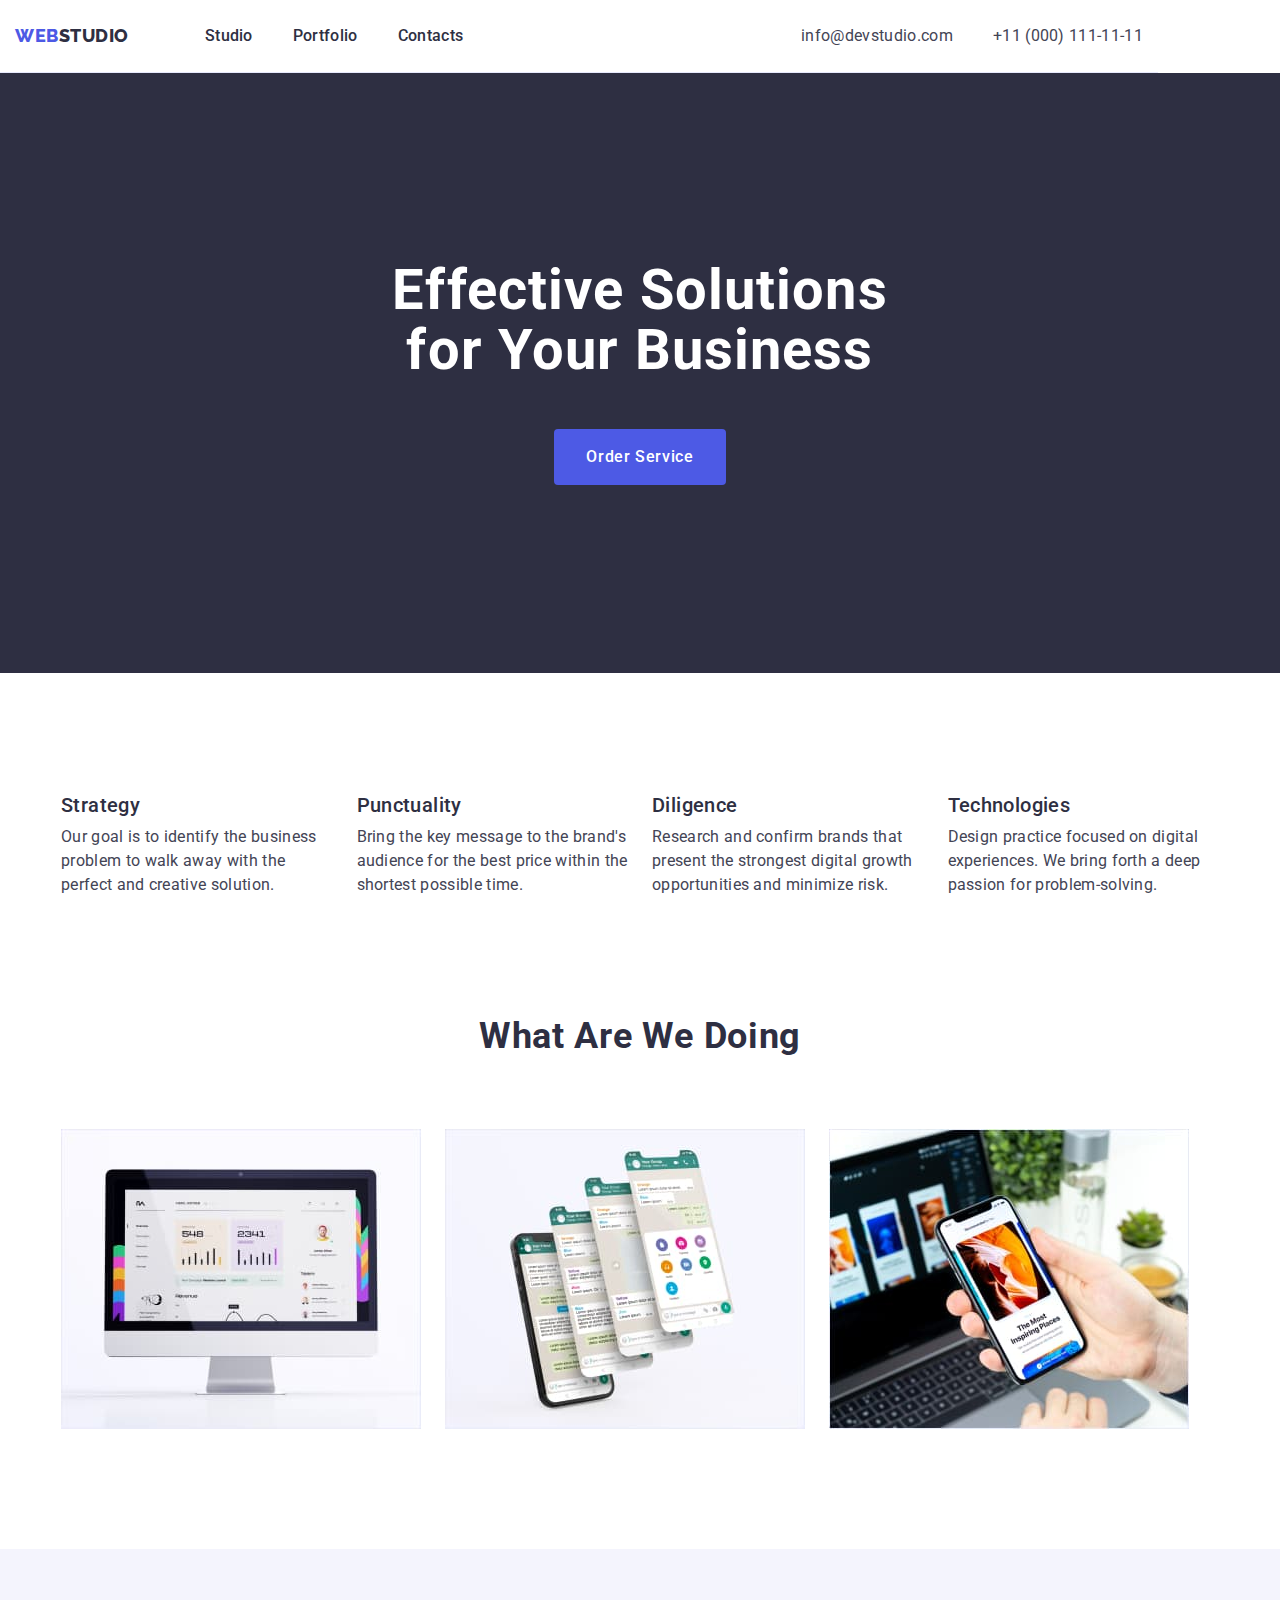
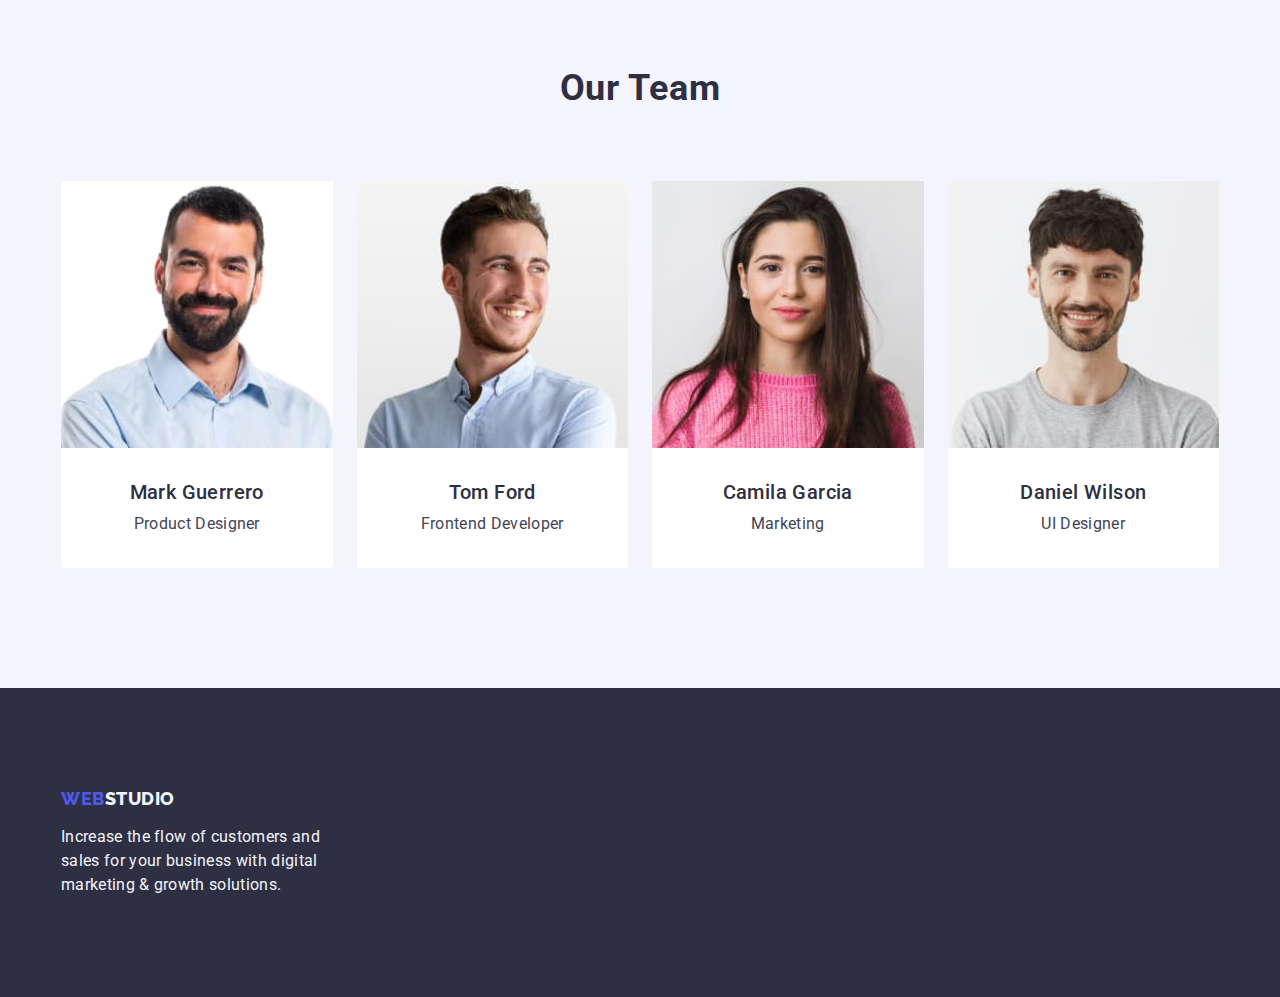
==== index.html @ a89fcb77 "Initial commit" ====
<!doctype html>
<html lang="en">
  <head>
    <meta charset="utf-8" />
    <meta http-equiv="x-ua-compatible" content="ie=edge" />
    <meta name="viewport" content="width=device-width, initial-scale=1.0" />
    <link rel="stylesheet" href="https://cdnjs.cloudflare.com/ajax/libs/modern-normalize/2.0.0/modern-normalize.min.css" integrity="sha512-4xo8blKMVCiXpTaLzQSLSw3KFOVPWhm/TRtuPVc4WG6kUgjH6J03IBuG7JZPkcWMxJ5huwaBpOpnwYElP/m6wg==" crossorigin="anonymous" referrerpolicy="no-referrer" />
    <link rel="preconnect" href="https://fonts.googleapis.com" />
    <link rel="preconnect" href="https://fonts.gstatic.com" crossorigin />
    <link
      href="https://fonts.googleapis.com/css2?family=Raleway:wght@800&family=Roboto:wght@400;500;700&display=swap"
      rel="stylesheet"
    />
    <link rel="stylesheet" href="./css/styles.css" />
    <title>Studio</title>
  </head>
  <body>
       <!--Header section -->
    <header class="header">
      <div class="container header-container">
      <nav class="list nav-list">
        <a class=" el-a header-logo link" href="./index.html">Web<span class="logo-span spans">Studio</span></a>
        <ul class="list header-list">
          <li class=" links-a header-nav-item">
            <a class=" el-a header-link link" href="./index.html">Studio</a>
          </li>
          <li class=" links-a header-nav-item">
            <a class=" el-a header-link link" href="./portfolio.html">Portfolio</a>
          </li>
          <li class=" links-a header-nav-item"><a class=" el-a header-link link" href="">Contacts</a></li>
        </ul>
      </nav>
      <address class="lists">
        <ul class="list header-list">
          <li class=" links-a header-address-item">
            <a class="link contact-a" href="mailto:info@devstudio.com">info@devstudio.com</a>
          </li>
          <li class=" links-a header-address-item">
            <a class=" link contact-a" href="tel:+110001111111">+11 (000) 111-11-11</a>
          </li>
        </ul>
      </address>
      </div>
    </header>

    <!--Main Studio-->
    <main class="main-studio main">
      <!--Hero section -->
      <section class="hero-section section">
        <div class="container">
        <h1 class="hero-title">Effective Solutions for Your Business</h1>
        <button class="hero-btn-order btn" type="button">Order Service</button>
      </div>
      </section>

      <!-- Features section -->
      <section class="features-section section">
        <div class="container">
        <h2 class="features-title visually-hidden">Features</h2>
        <ul class="features-list list">
          <li class=" links-a features-list-item">
            <h3 class="features-subtitle">Strategy</h3>
            <p class="features-text">
              Our goal is to identify the business problem to walk away with the perfect and
              creative solution.
            </p>
          </li>
          <li class=" links-a features-list-item">
            <h3 class="features-subtitle">Punctuality</h3>
            <p class="features-text">
              Bring the key message to the brand's audience for the best price within the shortest
              possible time.
            </p>
          </li>
          <li class=" links-a features-list-item">
            <h3 class="features-subtitle">Diligence</h3>
            <p class="features-text">
              Research and confirm brands that present the strongest digital growth opportunities
              and minimize risk.
            </p>
          </li>
          <li class=" links-a features-list-item">
            <h3 class="features-subtitle">Technologies</h3>
            <p class="features-text">
              Design practice focused on digital experiences. We bring forth a deep passion for
              problem-solving.
            </p>
          </li>
        </ul>
        </div>
      </section>

      <!-- What are we doing section -->
      <section class="we-do-section section">
        <div class="container">
        <h2 class="we-do-title">What are we doing</h2>
        <ul class="we-do-list list">
          <li class=" links-a we-do-list-item">
            <img src="./images/we-are-doing/1.jpg" alt="pc" width="360" height="360" />
          </li>
          <li class=" links-a we-do-list-item">
            <img
              src="./images/we-are-doing/2.jpg"
              alt="windows of smartphone"
              width="360"
              height="360"
            />
          </li>
          <li class=" links-a we-do-list-item">
            <img
              src="./images/we-are-doing/3.jpg"
              alt="smartphone and pc"
              width="360"
              height="360"
            />
          </li>
        </ul>
        </div>
      </section>

      <!-- Our team section -->
      <section class="our-team-section section">
        <div class="container">
        <h2 class="our-team-title">Our Team</h2>
        <ul class="our-team-list list">
          <li class=" links-a our-team-list-item">
            <img src="./images/our-team/1.jpg" alt="Mark Guerro" width="264" />
            <div class="our-team-wrapper">
              <h3 class="our-team-subtitle">Mark Guerrero</h3>
            <p class="our-team-text">Product Designer</p>
            </div>
          </li>
          <li class=" links-a our-team-list-item">
            <img src="./images/our-team/2.jpg" alt="Tom Ford" width="264" />
            <div class="our-team-wrapper">
            <h3 class="our-team-subtitle">Tom Ford</h3>
            <p class="our-team-text">Frontend Developer</p>
            </div>
          </li>
          <li class=" links-a our-team-list-item">
            <img src="./images/our-team/3.jpg" alt="Camila Garcia" width="264" />
            <div class="our-team-wrapper">
            <h3 class="our-team-subtitle">Camila Garcia</h3>
            <p class="our-team-text">Marketing</p>
            </div>
          </li>
          <li class=" links-a our-team-list-item">
            <img src="./images/our-team/4.jpg" alt="Daniel Wilson" width="264"  />
            <div class="our-team-wrapper">
            <h3 class="our-team-subtitle">Daniel Wilson</h3>
            <p class="our-team-text">UI Designer</p>
            </div>
          </li>
        </ul>
        </div>
      </section>
    </main>

    <!--Footer -->
    <footer class="footer">
      <div class="container">
      <a class=" el-a footer-logo link" href="./index.html">Web<span class="logo-span">Studio</span></a>
      <p class="footer-text">
        Increase the flow of customers and sales for your business with digital marketing & growth
        solutions.
      </p>
      </div>
    </footer>
   
   
  </body>
</html>
---- css/styles.css ----
:root {
  /*Fonts*/

  /*Colors*/
  --iris: #4d5ae5;
  --ocean: #404bbf;
  --navy-blue: #2e2f42;
  --green: #31d0aa;
  --slate: #434455;
  --light-slate: #8e8f99;
  --cornflower: #e7e9fc;
  --cloud: #f4f4fd;
  --navy-blue-modal: #2e2f42;
  --grey: #2e2f42;
  --white: #ffffff;
  --dairy: #fcfcfc;
}


/*RESET STYLES*/
h1,
h2,
h3,
h4,
h5,
h6,
p,
ul,
div{
  margin: 0;
  padding: 0;
}

.section {
  padding-bottom: 120px;
  /* 

  */
}

body {
  font-family: 'Roboto', sans-serif;
  font-size: 16px;
  line-height: 1.5;
  letter-spacing: 0.02em;
  background: var(--white);
  color: var(--slate);
  max-width: 1440px;
  margin: 0 auto;

}


/*
===============================
Base syles 
===============================
 */

.container{
  max-width: 1158px;
  margin: 0 auto;
  padding: 0 15px;
}
.hero-section{
  padding: 188px 0;
  text-align: center;
}

.header-container{
  margin: 0 auto;
    display: flex;
    justify-content: space-between;
   align-items: center;
 
}
.nav-list{
   display: flex;
    align-items: center;
    margin: 0;
}
.nav-list>.list{
  display: flex;
  align-items: center;
    color: var(--navy-blue);
    gap: 40px;
    padding-left: 0;
    padding-right: 0;
} 
.nav-list>.list{

}
.lists> .list{
  display: flex;
  align-items: center;
  color: var(--slate);
  padding-top: 24px;
    padding-bottom: 24px;
    padding-left: 0;
    padding-right: 0;
    gap: 40px;
   
    
}
.header-logo{
  margin-right: 76px;
}
.nav-list{
 gap: 0px;
}

.links-a {
  list-style: none;
}

.el-a{
  font-weight: 500;
}

.logo-span {
  color: var(--cloud);
}
.link {
  text-decoration: none;
  font-size: 12px;
  line-height: 1.3;
  letter-spacing: 0.04em;
  color: var(--iris);
}

.lists{
  font-style: normal;
}

.btn {
  justify-content: center;
  font-family: 'Roboto', sans-serif;
  font-style: normal;
  font-weight: 500;
  font-size: 16px;
  line-height: 1.5;
  letter-spacing: 0.04em;
  cursor: pointer;
}
.section {
}
.header-container{
display: flex;
align-items: center;

}

.main {
}
.nav-list{
}
/*
===============================
Header section
===============================
 */
.header {
  width: 1158px;
  border-bottom: 1px solid var(--cornflower);
}

.header-nav {
}
.header-logo {
  font-family: 'Raleway', sans-serif;
  font-weight: 800;
  font-size: 18px;
  line-height: 1.17;
  letter-spacing: 0.03em;
  text-transform: uppercase;
  color: var(--iris);
}
.header-nav-list {
}
.header-nav-item {
}
.header-link {
  font-weight: 500;
  font-size: 16px;
  line-height: 1.5;
  letter-spacing: 0.02em;
  color: var(--grey);
  padding: 24px 0; 
  display: block; 
}
.header-link:hover,
.header-link:focus{
    color: var(--ocean);
}
.lists{
    font-style: normal;
}
.header-addres {
}
.header-address-list {
}
.contact-a {
  line-height: 1.5;
  letter-spacing: 0.02em;
  color: var(--slate);
  font-size: 16px;
}

.header-address-item a:hover,
.header-address-item a:focus {
  color: var(--ocean);
}
/*
===============================
Footer
===============================
 */
.footer {
  background-color: var(--grey);
  padding-top: 100px;
  padding-bottom: 100px;
  padding-left: 0;
  padding-right: 0;
}
.footer-logo {
  font-family: 'Raleway', sans-serif;
  font-weight: 800;
  font-size: 18px;
  line-height: 1.17;
  letter-spacing: 0.03em;
  text-transform: uppercase;
  color: var(--iris);
  display: inline-block;
  margin-bottom: 16px;
}
.footer-text {
  color: var(--cloud);
  width: 264px;
}

/*Studio*/
.main-studio {
}

/*
===============================
Hero section
===============================
 */
.hero-section {
  background-color: var(--grey);
}

.hero-section>.container {
 display: flex;
 align-items: center;
 flex-direction: column;
}
.hero-title {
   max-width: 496px;
  color: var(--white);
  line-height: 1.07;
  font-weight: 700;
  font-size: 56px;
  letter-spacing: 0.02em;
  margin-bottom: 48px;
}

.hero-btn-order {
  min-width: 169px;
padding: 16px 32px;
border: 0;
border-radius: 4px;
  background: var(--iris);
  color: var(--white);
}

.hero-btn-order:hover,
.hero-btn-order:focus{
  background: var(--ocean);
}
/*
===============================
Features section
===============================
 */
.features-section{
  padding-top: 120px;
 
}
.features-title {
  font-weight: 700;
  font-size: 36px;
  line-height: 1.11;
  letter-spacing: 0.02em;
  text-transform: capitalize;
}
.features-list{
  display: flex;
  gap: 24px;
}
.features-list-item>.features-subtitle{
margin-bottom: 8px;
}
.features-list>li {
  flex-basis: calc((100% - 72px) / 4);
   padding: 0;
}
.features-list-item {
}
.features-subtitle {
  color: var(--navy-blue);
  font-weight: 500;
  font-size: 20px;
  line-height: 1.2;
  letter-spacing: 0.02em;
}
.features-text {
  color: var(--slate);
}
.visually-hidden {
  margin: -1px;
  border: 0;
  white-space: nowrap;
  clip-path: inset(100%);
  clip: rect(0 0 0 0);
  overflow: hidden;
}

.visually-hidden {
  position: absolute;
  width: 1px;
  height: 1px;
  margin: -1px;
  border: 0;
  padding: 0;
  
  white-space: nowrap;
  clip-path: inset(100%);
  clip: rect(0 0 0 0);
  overflow: hidden;
}

/*
===============================
We do section 
===============================
 */
.we-do-section {
}
.we-do-title {
  color: var(--navy-blue);
  text-align: center;
  font-weight: 700;
  font-size: 36px;
  letter-spacing: 0.02em;
  text-transform: capitalize;
  line-height: 1.11;
  margin-bottom: 72px;
}

.we-do-list {
  display: flex;
  gap: 24px;
}
.we-do-list-item {
  flex-basis: calc((100%-300px)/3);
}

.we-do-list-item > img{
width: 360px;
height: 300px;
}


/*
===============================
Our team section
===============================
 */
.our-team-section {
  background-color: var(--cloud);
  padding-top: 120px;
}
.our-team-title {
  color: var(--navy-blue);
  line-height: 1.11;
  text-align: center;
  font-weight: 700;
  font-size: 36px;
  letter-spacing: 0.02em;
  text-transform: capitalize;
  margin-bottom: 72px;
}
.our-team-list {
  display: flex;
  gap: 24px;

}
.our-team-list-item {
  background-color: var(--white);
  flex-basis: calc((100% - 72px) / 4);
  text-align: center;

}
.our-team-list-item:nth-child(1){
  border-radius: 0px 0px 4px 4px;
}
 
.our-team-subtitle {
  color: var(--navy-blue);
  font-weight:500;
  font-size: 20px;
  line-height: 1.2;
  letter-spacing: 0.02em;
  margin-bottom: 8px;
 
}
.our-team-text {
  color: var(--slate);
 font-size: 16px;
 
}
.our-team-wrapper{
  text-align: center;
   padding-top: 32px;
   padding-bottom: 32px;
   padding-left: 16px;
   padding-right: 16px;
}
/*Portfolio*/

.main-portfolio {
}
img{
  display: block;
  width: 100%;
  height: auto;

}
/*
===============================
Filter section
===============================
 */
.filter-h1 {
}
.filter-section {
  padding-top: 96px;
  padding-bottom: 120px;
  padding-left: 0;
  padding-right: 0;
}
.list-btn{
  display: flex;
  gap: 24px;
  justify-content: center;
  margin-bottom: 72px;
}

.list-cards{
display: flex;
gap: 48px 24px ;
justify-content: center;
flex-wrap: wrap;
}
.filter-list {
}
.filter-list-item {
}
.filter-btn {
  border: 1px solid var(--cornflower);
  color: var(--iris);
  background: var(--cloud);
  padding-top: 12px;
  padding-bottom: 12px;
  padding-left: 24px;
  padding-right: 24px;
  border-radius: 4px;
  
}
.filter-btn:hover,
.filter-btn:focus {
  background-color: var(--ocean);
  color: var(--white);
  border: 1px solid transparent;
}
/*
===============================
Project card section
===============================
 */

.project-card-section {
}
.project-card-list {
}

.project-card-wrapper{
border: 1px solid var(--cornflower);
border-top: none;
padding: 32px 16px;
}
.project-card-list-item {
  
  flex-basis: calc((100% - 48px) / 3 );

}
.project-card-subtitle {
  font-weight: 500;
  letter-spacing: 0.02em;
  text-transform: capitalize;
  font-weight: 500;
  font-size: 20px;
  line-height: 1.2;
  color: var(--navy-blue);
  margin-bottom: 8px;

}
.project-card-subtitles {
 
}
.project-card-text {
  color: var(--slate);
  font-size: 16px;
  line-height: 1.5;
  letter-spacing: 0.02em;
}
.project-card-textx {
  
}
.project-card-link {
}
.spans{
    color: var(--navy-blue);
}
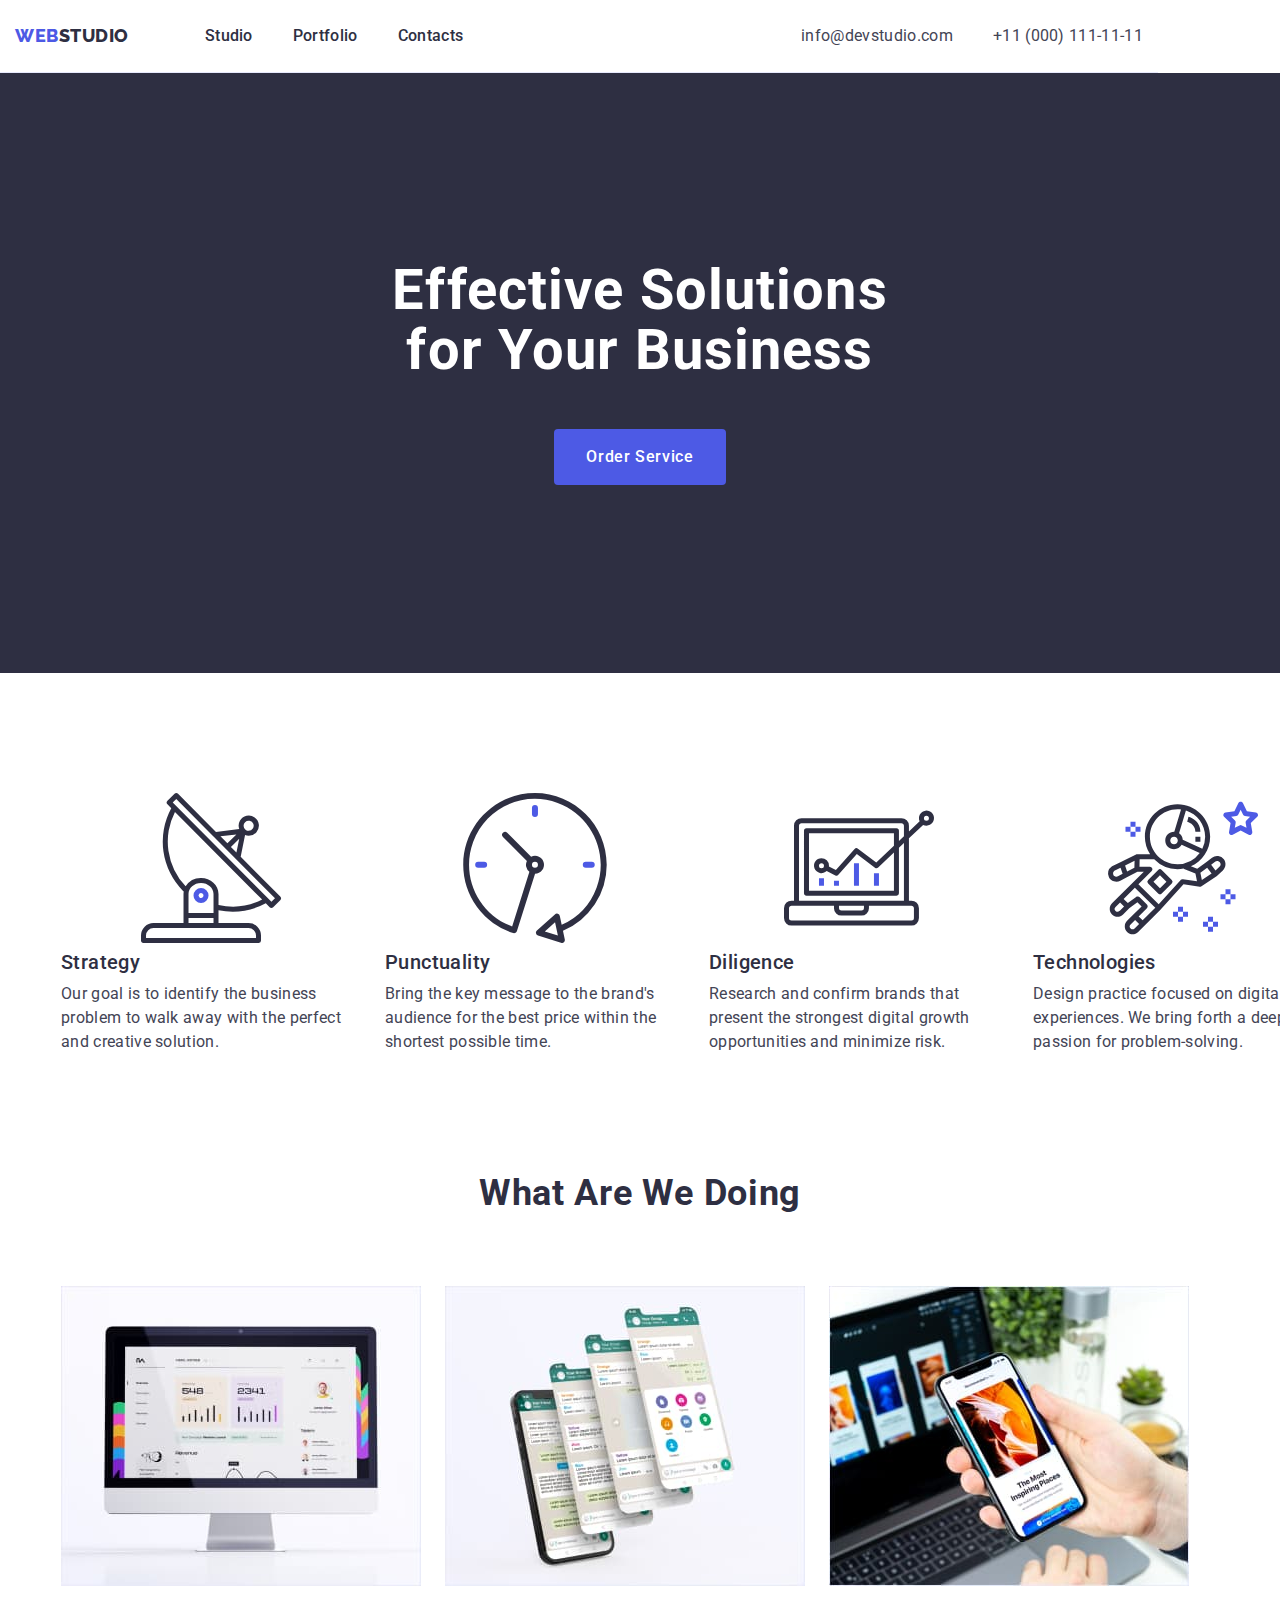
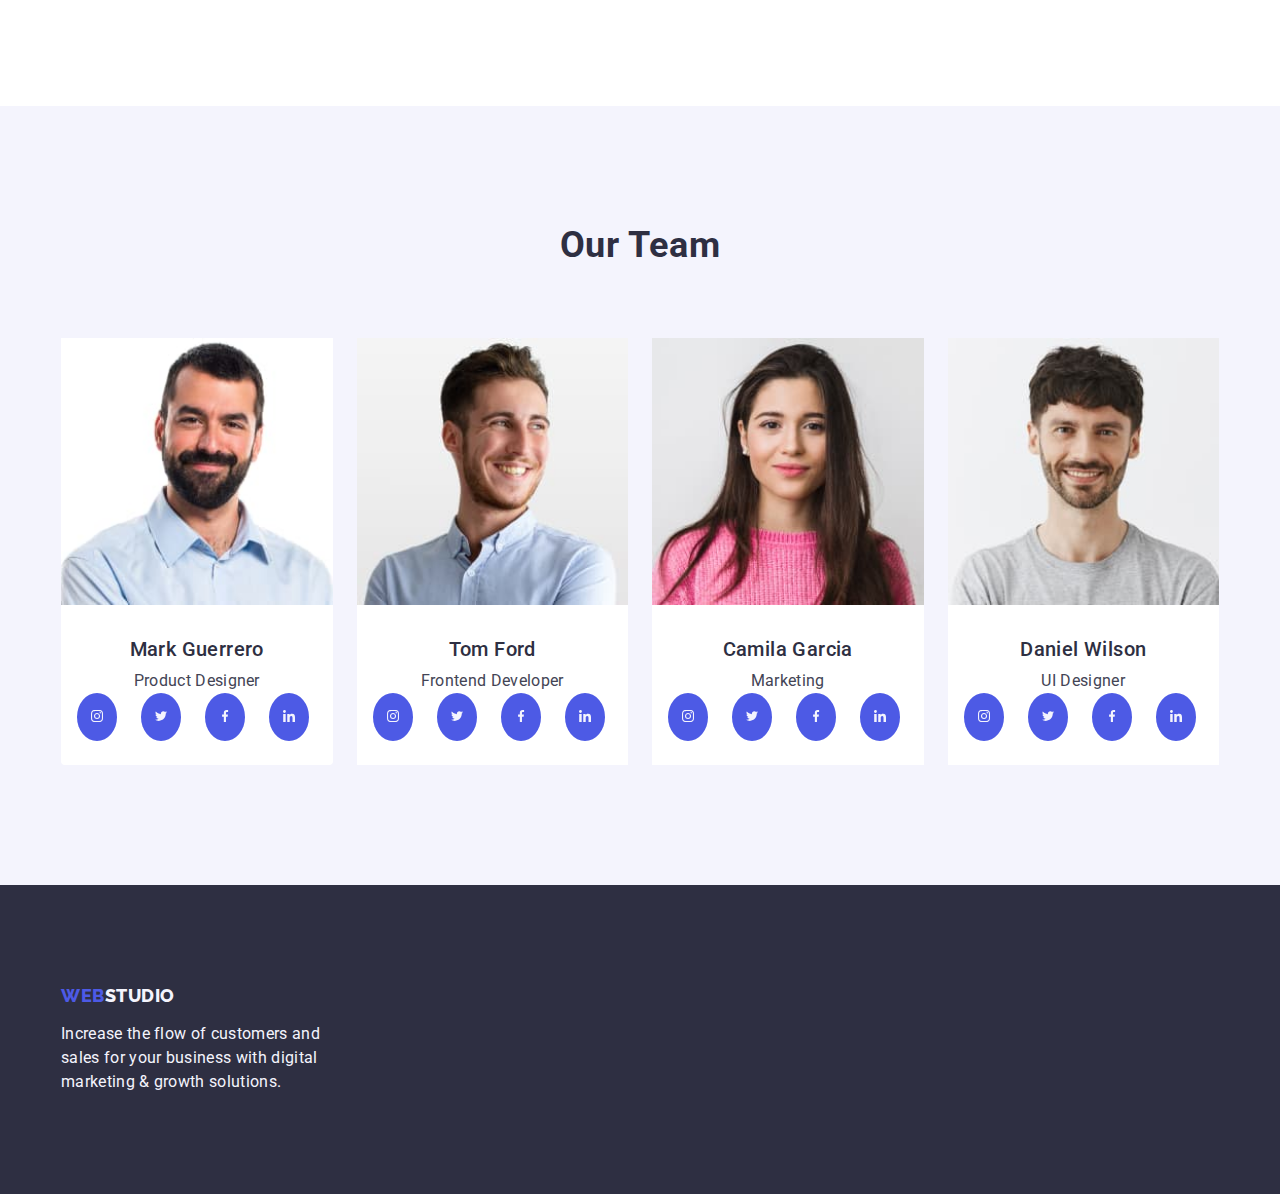
==== commit 0883de10: "add sprites" ====
--- a/index.html
+++ b/index.html
@@ -59,6 +59,11 @@
         <h2 class="features-title visually-hidden">Features</h2>
         <ul class="features-list list">
           <li class=" links-a features-list-item">
+            <div class="icon-container">
+               <svg class="features-list-icon">
+              <use href="./images/symbol-defs.svg#icon-antenna"></use>
+            </svg>
+            </div>
             <h3 class="features-subtitle">Strategy</h3>
             <p class="features-text">
               Our goal is to identify the business problem to walk away with the perfect and
@@ -66,6 +71,11 @@
             </p>
           </li>
           <li class=" links-a features-list-item">
+            <div class="icon-container">
+              <svg class="features-list-icon">
+             <use href="./images/symbol-defs.svg#icon-clock"></use>
+           </svg>
+           </div>
             <h3 class="features-subtitle">Punctuality</h3>
             <p class="features-text">
               Bring the key message to the brand's audience for the best price within the shortest
@@ -73,6 +83,11 @@
             </p>
           </li>
           <li class=" links-a features-list-item">
+            <div class="icon-container">
+              <svg class="features-list-icon">
+             <use href="./images/symbol-defs.svg#icon-diagram"></use>
+           </svg>
+           </div>
             <h3 class="features-subtitle">Diligence</h3>
             <p class="features-text">
               Research and confirm brands that present the strongest digital growth opportunities
@@ -80,6 +95,11 @@
             </p>
           </li>
           <li class=" links-a features-list-item">
+            <div class="icon-container">
+              <svg class="features-list-icon">
+             <use href="./images/symbol-defs.svg#icon-astronaut"></use>
+           </svg>
+           </div>
             <h3 class="features-subtitle">Technologies</h3>
             <p class="features-text">
               Design practice focused on digital experiences. We bring forth a deep passion for
@@ -128,6 +148,36 @@
             <div class="our-team-wrapper">
               <h3 class="our-team-subtitle">Mark Guerrero</h3>
             <p class="our-team-text">Product Designer</p>
+            <ul class="social-media list">
+              <li class="social-media-item">
+                <a class="social-link" href="https://www.instagram.com">
+                  <svg  class="social-icon"   width="12" height="12">
+                    <use href="./images/symbol-defs.svg#icon-instagram"></use>
+                  </svg>
+                </a>
+              </li>
+              <li class="social-media-item">
+                <a class="social-link" href="https://twitter.com">
+                  <svg  class="social-icon"   width="12" height="12">
+                    <use href="./images/symbol-defs.svg#icon-twitter"></use>
+                  </svg>
+                </a>
+              </li>
+              <li class="social-media-item">
+                <a class="social-link" href="https://www.facebook.com">
+                  <svg  class="social-icon"   width="12" height="12">
+                    <use href="./images/symbol-defs.svg#icon-facebook"></use>
+                  </svg>
+                </a>
+              </li>
+              <li class="social-media-item">
+                <a class="social-link" href="https://www.linkedin.com">
+                  <svg  class="social-icon"   width="12" height="12">
+                    <use href="./images/symbol-defs.svg#icon-linkedin"></use>
+                  </svg>
+                </a>
+              </li>
+            </ul>
             </div>
           </li>
           <li class=" links-a our-team-list-item">
@@ -135,6 +185,36 @@
             <div class="our-team-wrapper">
             <h3 class="our-team-subtitle">Tom Ford</h3>
             <p class="our-team-text">Frontend Developer</p>
+            <ul class="social-media list">
+              <li class="social-media-item">
+                <a class="social-link" href="https://www.instagram.com">
+                  <svg  class="social-icon"   width="12" height="12">
+                    <use href="./images/symbol-defs.svg#icon-instagram"></use>
+                  </svg>
+                </a>
+              </li>
+              <li class="social-media-item">
+                <a class="social-link" href="https://twitter.com">
+                  <svg  class="social-icon"   width="12" height="12">
+                    <use href="./images/symbol-defs.svg#icon-twitter"></use>
+                  </svg>
+                </a>
+              </li>
+              <li class="social-media-item">
+                <a class="social-link" href="https://www.facebook.com">
+                  <svg  class="social-icon"   width="12" height="12">
+                    <use href="./images/symbol-defs.svg#icon-facebook"></use>
+                  </svg>
+                </a>
+              </li>
+              <li class="social-media-item">
+                <a class="social-link" href="https://www.linkedin.com">
+                  <svg  class="social-icon"   width="12" height="12">
+                    <use href="./images/symbol-defs.svg#icon-linkedin"></use>
+                  </svg>
+                </a>
+              </li>
+            </ul>
             </div>
           </li>
           <li class=" links-a our-team-list-item">
@@ -142,6 +222,36 @@
             <div class="our-team-wrapper">
             <h3 class="our-team-subtitle">Camila Garcia</h3>
             <p class="our-team-text">Marketing</p>
+            <ul class="social-media list">
+              <li class="social-media-item">
+                <a class="social-link" href="https://www.instagram.com">
+                  <svg  class="social-icon"   width="12" height="12">
+                    <use href="./images/symbol-defs.svg#icon-instagram"></use>
+                  </svg>
+                </a>
+              </li>
+              <li class="social-media-item">
+                <a class="social-link" href="https://twitter.com">
+                  <svg  class="social-icon"   width="12" height="12">
+                    <use href="./images/symbol-defs.svg#icon-twitter"></use>
+                  </svg>
+                </a>
+              </li>
+              <li class="social-media-item">
+                <a class="social-link" href="https://www.facebook.com">
+                  <svg  class="social-icon"   width="12" height="12">
+                    <use href="./images/symbol-defs.svg#icon-facebook"></use>
+                  </svg>
+                </a>
+              </li>
+              <li class="social-media-item">
+                <a class="social-link" href="https://www.linkedin.com">
+                  <svg  class="social-icon"   width="12" height="12">
+                    <use href="./images/symbol-defs.svg#icon-linkedin"></use>
+                  </svg>
+                </a>
+              </li>
+            </ul>
             </div>
           </li>
           <li class=" links-a our-team-list-item">
@@ -149,6 +259,36 @@
             <div class="our-team-wrapper">
             <h3 class="our-team-subtitle">Daniel Wilson</h3>
             <p class="our-team-text">UI Designer</p>
+            <ul class="social-media list">
+              <li class="social-media-item">
+                <a class="social-link" href="https://www.instagram.com">
+                  <svg  class="social-icon"   width="12" height="12">
+                    <use href="./images/symbol-defs.svg#icon-instagram"></use>
+                  </svg>
+                </a>
+              </li>
+              <li class="social-media-item">
+                <a class="social-link" href="https://twitter.com">
+                  <svg  class="social-icon"   width="12" height="12">
+                    <use href="./images/symbol-defs.svg#icon-twitter"></use>
+                  </svg>
+                </a>
+              </li>
+              <li class="social-media-item">
+                <a class="social-link" href="https://www.facebook.com">
+                  <svg  class="social-icon"   width="12" height="12">
+                    <use href="./images/symbol-defs.svg#icon-facebook"></use>
+                  </svg>
+                </a>
+              </li>
+              <li class="social-media-item">
+                <a class="social-link" href="https://www.linkedin.com">
+                  <svg  class="social-icon"   width="12" height="12">
+                    <use href="./images/symbol-defs.svg#icon-linkedin"></use>
+                  </svg>
+                </a>
+              </li>
+            </ul>
             </div>
           </li>
         </ul>
--- a/css/styles.css
+++ b/css/styles.css
@@ -30,7 +30,9 @@
   margin: 0;
   padding: 0;
 }
-
+li{
+  list-style: none;
+}
 .section {
   padding-bottom: 120px;
   /* 
@@ -428,6 +430,32 @@
    padding-left: 16px;
    padding-right: 16px;
 }
+
+.social-media {
+  display: flex;
+  align-items: center;
+ gap: 24px;
+}
+
+.social-media-item{
+ width: 40px;
+ height: 40px;
+
+ 
+}
+.social-link{
+  display: block;
+   background: var(--iris);
+   border-radius: 100%;
+   padding: 12px;
+   fill:var(--cloud);
+}
+
+/* .social-link:is(:hover, :focus) .social-icon { */
+.social-link:is(:hover, :focus) {
+  background: var(--green);
+  border: none;
+}
 /*Portfolio*/
 
 .main-portfolio {
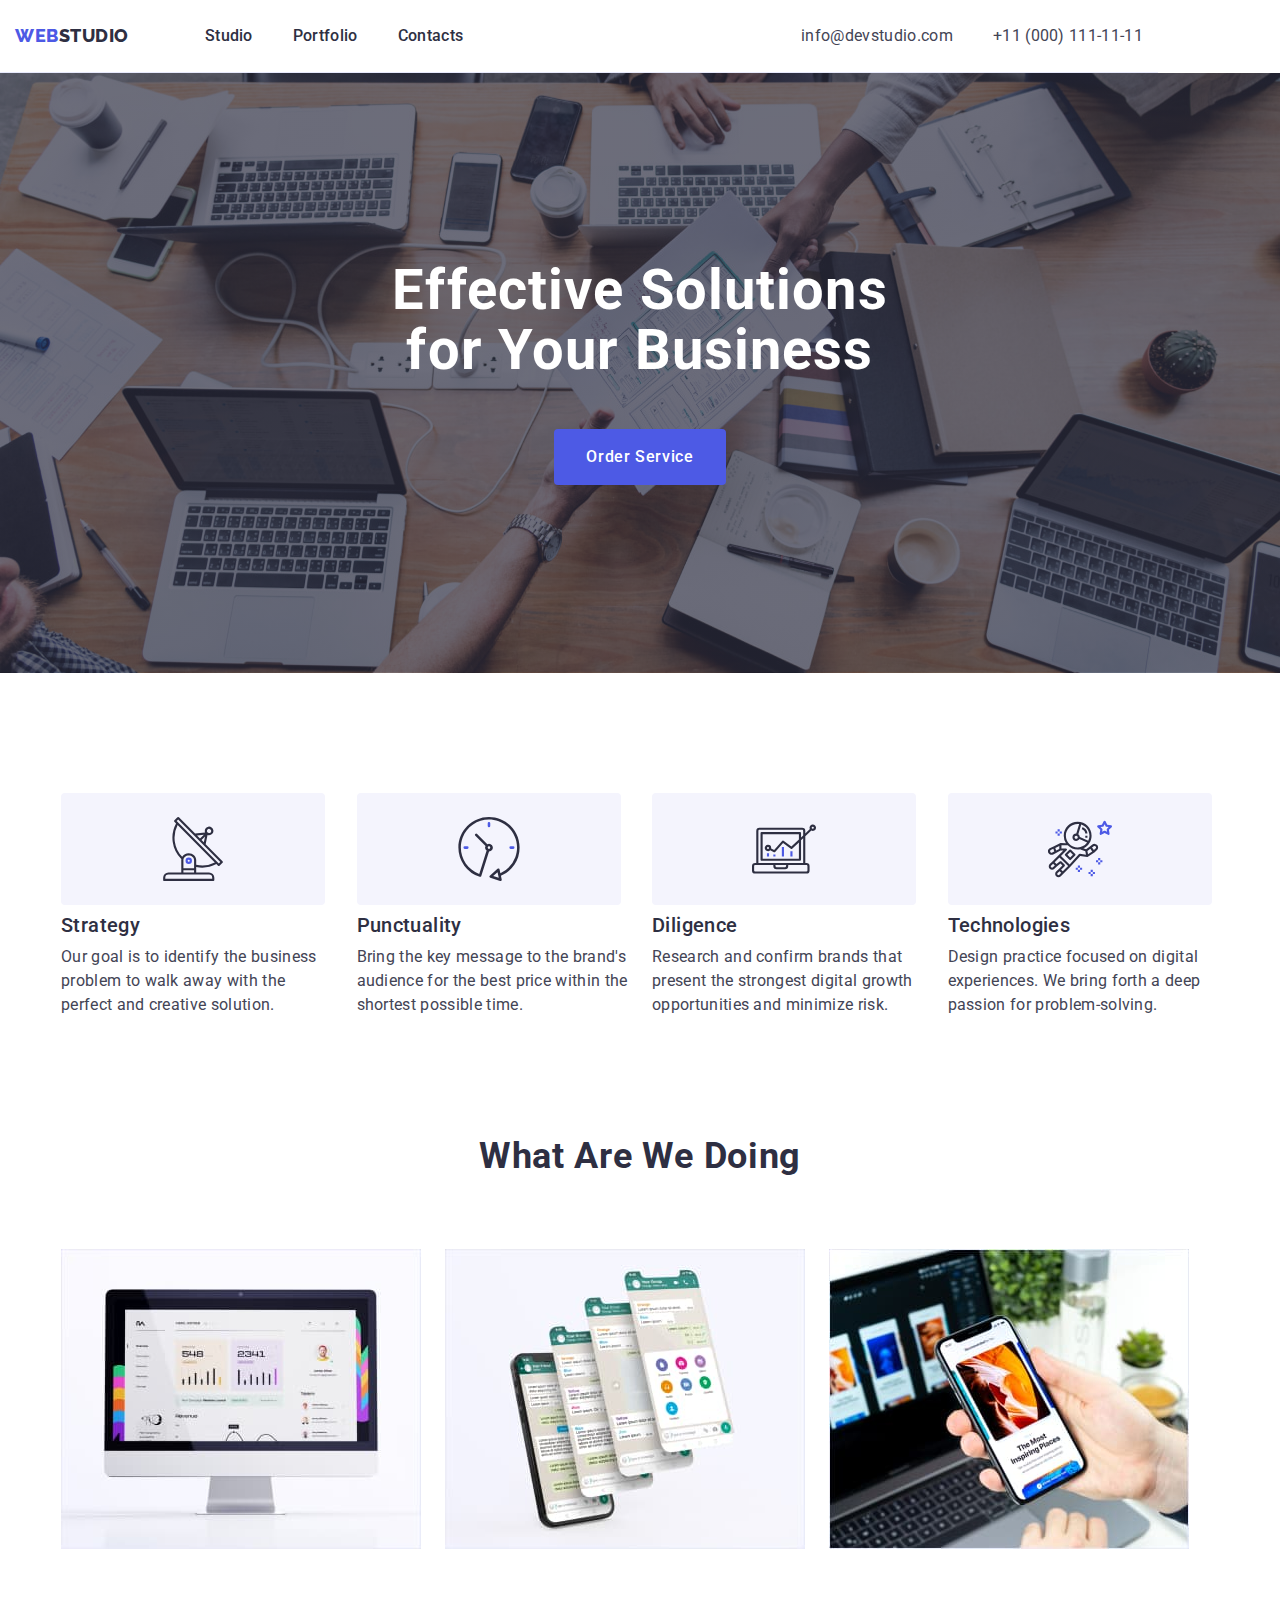
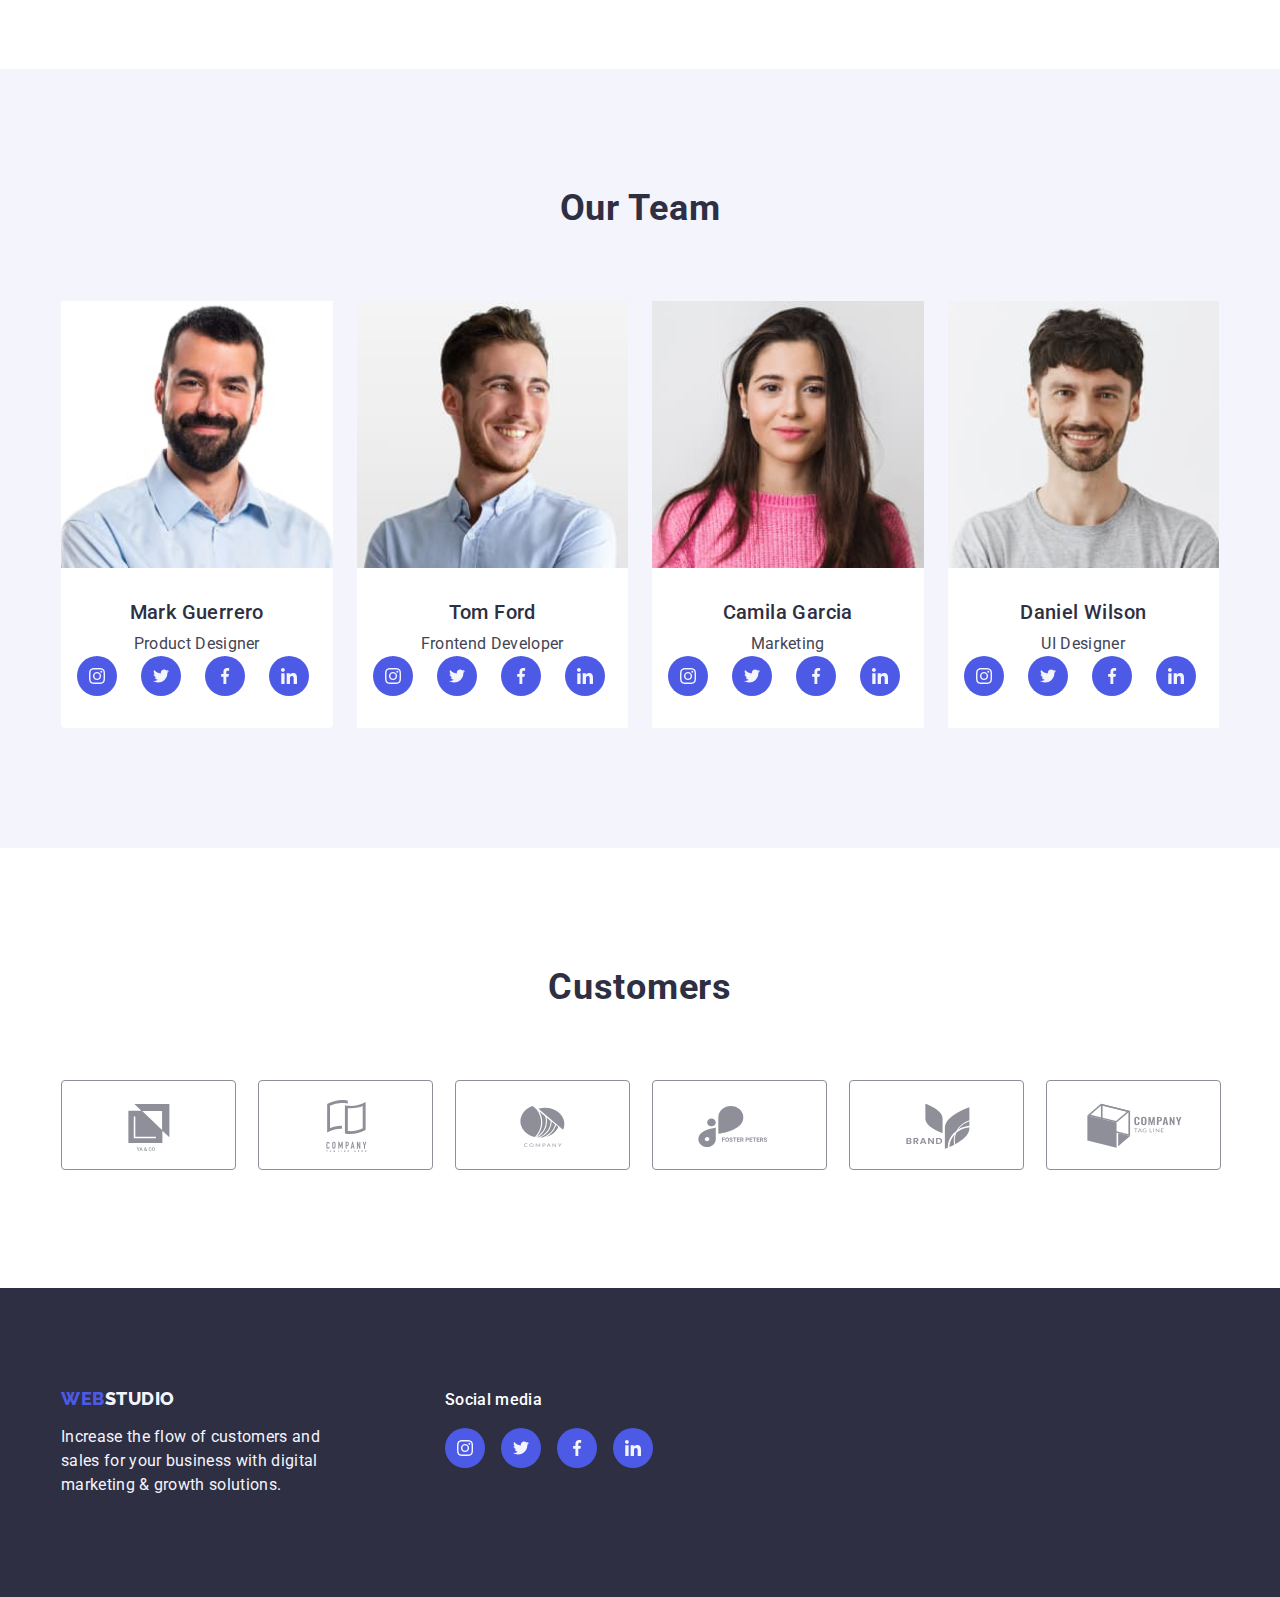
==== commit eccb9505: "add changes according to mockup" ====
--- a/index.html
+++ b/index.html
@@ -27,7 +27,7 @@
           <li class=" links-a header-nav-item">
             <a class=" el-a header-link link" href="./portfolio.html">Portfolio</a>
           </li>
-          <li class=" links-a header-nav-item"><a class=" el-a header-link link" href="">Contacts</a></li>
+          <li class=" links-a header-nav-item"><a class=" el-a header-link link" href="#">Contacts</a></li>
         </ul>
       </nav>
       <address class="lists">
@@ -49,7 +49,7 @@
       <section class="hero-section section">
         <div class="container">
         <h1 class="hero-title">Effective Solutions for Your Business</h1>
-        <button class="hero-btn-order btn" type="button">Order Service</button>
+        <button data-modal-open class="hero-btn-order btn" type="button">Order Service</button>
       </div>
       </section>
 
@@ -60,7 +60,7 @@
         <ul class="features-list list">
           <li class=" links-a features-list-item">
             <div class="icon-container">
-               <svg class="features-list-icon">
+               <svg class="features-list-icon" width="64" height="64">
               <use href="./images/symbol-defs.svg#icon-antenna"></use>
             </svg>
             </div>
@@ -72,7 +72,7 @@
           </li>
           <li class=" links-a features-list-item">
             <div class="icon-container">
-              <svg class="features-list-icon">
+              <svg class="features-list-icon" width="64" height="64">
              <use href="./images/symbol-defs.svg#icon-clock"></use>
            </svg>
            </div>
@@ -84,7 +84,7 @@
           </li>
           <li class=" links-a features-list-item">
             <div class="icon-container">
-              <svg class="features-list-icon">
+              <svg class="features-list-icon" width="64" height="64">
              <use href="./images/symbol-defs.svg#icon-diagram"></use>
            </svg>
            </div>
@@ -96,7 +96,7 @@
           </li>
           <li class=" links-a features-list-item">
             <div class="icon-container">
-              <svg class="features-list-icon">
+              <svg class="features-list-icon" width="64" height="64">
              <use href="./images/symbol-defs.svg#icon-astronaut"></use>
            </svg>
            </div>
@@ -151,28 +151,28 @@
             <ul class="social-media list">
               <li class="social-media-item">
                 <a class="social-link" href="https://www.instagram.com">
-                  <svg  class="social-icon"   width="12" height="12">
+                  <svg  class="social-icon"   width="16" height="16">
                     <use href="./images/symbol-defs.svg#icon-instagram"></use>
                   </svg>
                 </a>
               </li>
               <li class="social-media-item">
                 <a class="social-link" href="https://twitter.com">
-                  <svg  class="social-icon"   width="12" height="12">
+                  <svg  class="social-icon"   width="16" height="16">
                     <use href="./images/symbol-defs.svg#icon-twitter"></use>
                   </svg>
                 </a>
               </li>
               <li class="social-media-item">
                 <a class="social-link" href="https://www.facebook.com">
-                  <svg  class="social-icon"   width="12" height="12">
+                  <svg  class="social-icon"   width="16" height="16">
                     <use href="./images/symbol-defs.svg#icon-facebook"></use>
                   </svg>
                 </a>
               </li>
               <li class="social-media-item">
                 <a class="social-link" href="https://www.linkedin.com">
-                  <svg  class="social-icon"   width="12" height="12">
+                  <svg  class="social-icon"   width="16" height="16">
                     <use href="./images/symbol-defs.svg#icon-linkedin"></use>
                   </svg>
                 </a>
@@ -188,28 +188,28 @@
             <ul class="social-media list">
               <li class="social-media-item">
                 <a class="social-link" href="https://www.instagram.com">
-                  <svg  class="social-icon"   width="12" height="12">
+                  <svg  class="social-icon"   width="16" height="16">
                     <use href="./images/symbol-defs.svg#icon-instagram"></use>
                   </svg>
                 </a>
               </li>
               <li class="social-media-item">
                 <a class="social-link" href="https://twitter.com">
-                  <svg  class="social-icon"   width="12" height="12">
+                  <svg  class="social-icon"   width="16" height="16">
                     <use href="./images/symbol-defs.svg#icon-twitter"></use>
                   </svg>
                 </a>
               </li>
               <li class="social-media-item">
                 <a class="social-link" href="https://www.facebook.com">
-                  <svg  class="social-icon"   width="12" height="12">
+                  <svg  class="social-icon"   width="16" height="16">
                     <use href="./images/symbol-defs.svg#icon-facebook"></use>
                   </svg>
                 </a>
               </li>
               <li class="social-media-item">
                 <a class="social-link" href="https://www.linkedin.com">
-                  <svg  class="social-icon"   width="12" height="12">
+                  <svg  class="social-icon"   width="16" height="16">
                     <use href="./images/symbol-defs.svg#icon-linkedin"></use>
                   </svg>
                 </a>
@@ -225,28 +225,28 @@
             <ul class="social-media list">
               <li class="social-media-item">
                 <a class="social-link" href="https://www.instagram.com">
-                  <svg  class="social-icon"   width="12" height="12">
+                  <svg  class="social-icon"   width="16" height="16">
                     <use href="./images/symbol-defs.svg#icon-instagram"></use>
                   </svg>
                 </a>
               </li>
               <li class="social-media-item">
                 <a class="social-link" href="https://twitter.com">
-                  <svg  class="social-icon"   width="12" height="12">
+                  <svg  class="social-icon"   width="16" height="16">
                     <use href="./images/symbol-defs.svg#icon-twitter"></use>
                   </svg>
                 </a>
               </li>
               <li class="social-media-item">
                 <a class="social-link" href="https://www.facebook.com">
-                  <svg  class="social-icon"   width="12" height="12">
+                  <svg  class="social-icon"   width="16" height="16">
                     <use href="./images/symbol-defs.svg#icon-facebook"></use>
                   </svg>
                 </a>
               </li>
               <li class="social-media-item">
                 <a class="social-link" href="https://www.linkedin.com">
-                  <svg  class="social-icon"   width="12" height="12">
+                  <svg  class="social-icon"   width="16" height="16">
                     <use href="./images/symbol-defs.svg#icon-linkedin"></use>
                   </svg>
                 </a>
@@ -262,28 +262,28 @@
             <ul class="social-media list">
               <li class="social-media-item">
                 <a class="social-link" href="https://www.instagram.com">
-                  <svg  class="social-icon"   width="12" height="12">
+                  <svg  class="social-icon"   width="16" height="16">
                     <use href="./images/symbol-defs.svg#icon-instagram"></use>
                   </svg>
                 </a>
               </li>
               <li class="social-media-item">
                 <a class="social-link" href="https://twitter.com">
-                  <svg  class="social-icon"   width="12" height="12">
+                  <svg  class="social-icon"   width="16" height="16">
                     <use href="./images/symbol-defs.svg#icon-twitter"></use>
                   </svg>
                 </a>
               </li>
               <li class="social-media-item">
                 <a class="social-link" href="https://www.facebook.com">
-                  <svg  class="social-icon"   width="12" height="12">
+                  <svg  class="social-icon"   width="16" height="16">
                     <use href="./images/symbol-defs.svg#icon-facebook"></use>
                   </svg>
                 </a>
               </li>
               <li class="social-media-item">
                 <a class="social-link" href="https://www.linkedin.com">
-                  <svg  class="social-icon"   width="12" height="12">
+                  <svg  class="social-icon"   width="16" height="16">
                     <use href="./images/symbol-defs.svg#icon-linkedin"></use>
                   </svg>
                 </a>
@@ -294,19 +294,115 @@
         </ul>
         </div>
       </section>
+<section class="section customers">
+  <div class="container">
+    <h2 class="customer-title">Customers</h2>
+    <ul class="list customer-list">
+      <li class="customer-item">
+        <a href="#" class="customer-link">
+          <svg class="customer-icon" width="104" height="56">
+            <use href="./images/symbol-defs.svg#icon-ya_co"></use>
+          </svg>
+        </a>
+      </li>
+      <li class="customer-item">
+        <a href="#" class="customer-link">
+          <svg class="customer-icon" width="104" height="56">
+            <use href="./images/symbol-defs.svg#icon-company_tag_line_here"></use>
+          </svg>
+        </a>
+      </li>
+      <li class="customer-item">
+        <a href="#" class="customer-link">
+          <svg class="customer-icon" width="104" height="56">
+            <use href="./images/symbol-defs.svg#icon-company"></use>
+          </svg>
+        </a>
+      </li>
+      <li class="customer-item">
+        <a href="#" class="customer-link">
+          <svg class="customer-icon" width="104" height="56">
+            <use href="./images/symbol-defs.svg#icon-foster_peters"></use>
+          </svg>
+        </a>
+      </li>
+      <li class="customer-item">
+        <a href="#" class="customer-link">
+          <svg class="customer-icon" width="104" height="56">
+            <use href="./images/symbol-defs.svg#icon-brand"></use>
+          </svg>
+        </a>
+      </li>
+      <li class="customer-item">
+        <a href="#" class="customer-link">
+          <svg class="customer-icon" width="104" height="56">
+            <use href="./images/symbol-defs.svg#icon-company_tag_line"></use>
+          </svg>
+        </a>
+      </li>
+    </ul>
+  </div>
+</section>
+
     </main>
 
     <!--Footer -->
     <footer class="footer">
       <div class="container">
-      <a class=" el-a footer-logo link" href="./index.html">Web<span class="logo-span">Studio</span></a>
+        <div class="container-logo">
+          <a class=" el-a footer-logo link" href="./index.html">Web<span class="logo-span">Studio</span></a>
       <p class="footer-text">
         Increase the flow of customers and sales for your business with digital marketing & growth
         solutions.
       </p>
+        </div>
+        <div class="container-footer">
+      <p class="social-media-txt">Social media</p>
+      <ul class="social-media list">
+        <li class="social-media-item">
+          <a class="social-link" href="https://www.instagram.com">
+            <svg  class="social-icon"   width="16" height="16">
+              <use href="./images/symbol-defs.svg#icon-instagram"></use>
+            </svg>
+          </a>
+        </li>
+        <li class="social-media-item">
+          <a class="social-link" href="https://twitter.com">
+            <svg  class="social-icon"   width="16" height="16">
+              <use href="./images/symbol-defs.svg#icon-twitter"></use>
+            </svg>
+          </a>
+        </li>
+        <li class="social-media-item">
+          <a class="social-link" href="https://www.facebook.com">
+            <svg  class="social-icon"   width="16" height="16">
+              <use href="./images/symbol-defs.svg#icon-facebook"></use>
+            </svg>
+          </a>
+        </li>
+        <li class="social-media-item">
+          <a class="social-link" href="https://www.linkedin.com">
+            <svg  class="social-icon"   width="16" height="16">
+              <use href="./images/symbol-defs.svg#icon-linkedin"></use>
+            </svg>
+          </a>
+        </li>
+      </ul>
       </div>
+    </div>
     </footer>
    
-   
+<div class="modal-container is-hidden" data-modal>
+  <div class="modal-window">
+    <button class="modal-button" type="button" data-modal-close>
+<svg class="modal-svg" width="8" height="8">
+  <use href="./images/symbol-defs.svg#icon-close-black"></use>
+</svg>
+    </button>
+  </div>
+
+</div>
+
+   <script src="./js/modal.js"></script>
   </body>
 </html>
--- a/css/styles.css
+++ b/css/styles.css
@@ -65,6 +65,11 @@
   padding: 0 15px;
 }
 .hero-section{
+  background-image: linear-gradient(rgba(46, 47, 66, 0.7), rgba(46, 47, 66, 0.7)), url("../images/people-office.jpg");
+  background-repeat: no-repeat;
+  background-position: center;
+  background-size: cover;
+    
   padding: 188px 0;
   text-align: center;
 }
@@ -444,10 +449,13 @@
  
 }
 .social-link{
-  display: block;
+  display: flex;
    background: var(--iris);
-   border-radius: 100%;
-   padding: 12px;
+   border-radius: 50%;
+   justify-content: center;
+   align-items: center;
+   width: 100%;
+   height: 100%;
    fill:var(--cloud);
 }
 
@@ -456,6 +464,65 @@
   background: var(--green);
   border: none;
 }
+
+.customers {
+  padding-bottom: 120px;
+  padding-top: 120px;
+}
+.container {
+}
+.customer-list{
+  display: flex;
+  gap: 24px;
+}
+.customer-title {
+  line-height: 1.1;
+  margin-bottom: 72px;
+  color: var(--navy-blue);
+  font-weight: 700;
+  font-size: 36px;
+  text-align: center;
+  text-transform: capitalize;
+  letter-spacing: 0.02em;
+}
+
+.customer-item {
+  flex-basis: calc((100% - 120px) / 6);
+    height: 88px;
+}
+.customer-link {
+  display: flex;
+  border: 1px solid var(--light-slate);
+  width: 100%;
+  height: 100%;
+  border-radius: 4px;
+  justify-content: center;
+  align-items: center;
+  /* transition: ; */
+}
+.customer-link:focus,
+.customer-link:hover{
+  border: 1px solid var(--ocean);
+}
+.customer-link:is(:focus,
+:hover) .customer-icon{
+  fill: var(--ocean);
+}
+.customer-icon {
+  fill: var(--light-slate);
+}
+
+
+
+
+
+
+
+
+
+
+
+
 /*Portfolio*/
 
 .main-portfolio {
@@ -562,4 +629,80 @@
 .spans{
     color: var(--navy-blue);
 }
-
+.modal-container{
+  position: fixed;
+  top: 0;
+  left: 0;
+  width: 100%;
+  height: 100%;
+  background: var(--navyblue-modal, rgba(46, 47, 66, 0.40));
+  /* transition: ; */
+}
+
+.is-hidden{
+  opacity: 0;
+  visibility: hidden;
+  pointer-events: none;
+}
+
+.modal-window{
+  position: relative;
+  top: 50%;
+  left: 50%;
+  transform:translate(-50%, -50%) scale(1);
+  background: var(--dairy);
+  width: 408px;
+  min-height: 584px;
+  border-radius: 4px;
+    /* transition: ; */
+}
+
+.modal-btn{
+  display: flex;
+  position: absolute;
+  align-items: center;
+  justify-content: center;
+  top: 24px;
+  right: 24px;
+  width: 24px;
+  height: 24px;
+  border-radius: 50%;
+background:  var(--cornflower);
+border: 1px solid rgba(0, 0, 0, 0.10);
+  padding: 0;
+  cursor: pointer;
+  /* transition: ; */
+}
+
+.icon-container{
+  display: flex;
+  align-items: center;
+  justify-content: center;
+  background-color: var(--cloud);
+  width: 264px;
+  height: 112px;
+  margin-bottom: 8px;
+  border-radius: 4px;
+    
+}
+
+.container-footer >.social-media {
+ gap: 16px;
+}
+.container-footer{
+  margin-left: 120px;
+}
+.footer .container{
+display: flex;
+align-items: baseline;
+text-align: start;
+}
+.social-media-txt{
+  margin-bottom: 16px;
+  font-family: 'Roboto';
+    font-weight: 500;
+    font-size: 16px;
+    line-height: 1.5;
+    letter-spacing: 0.02em;
+    color: var(--white);
+}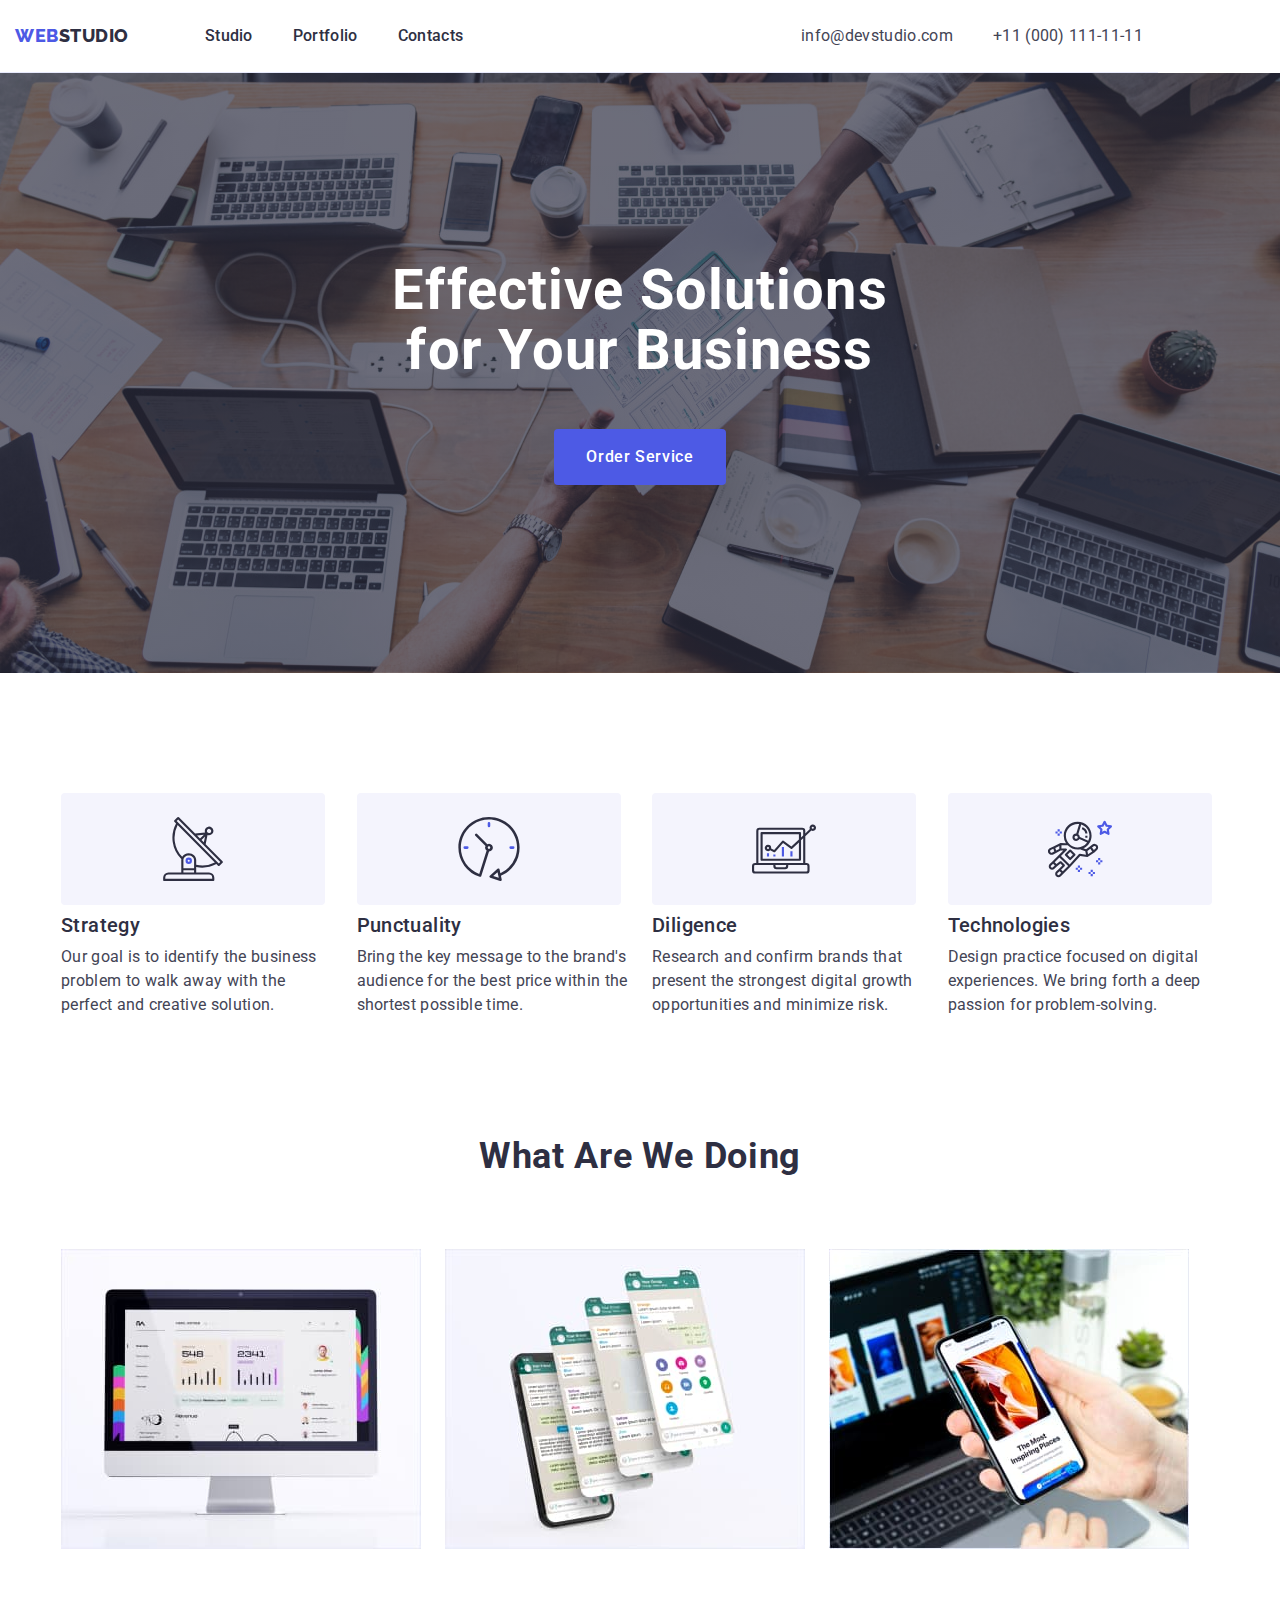
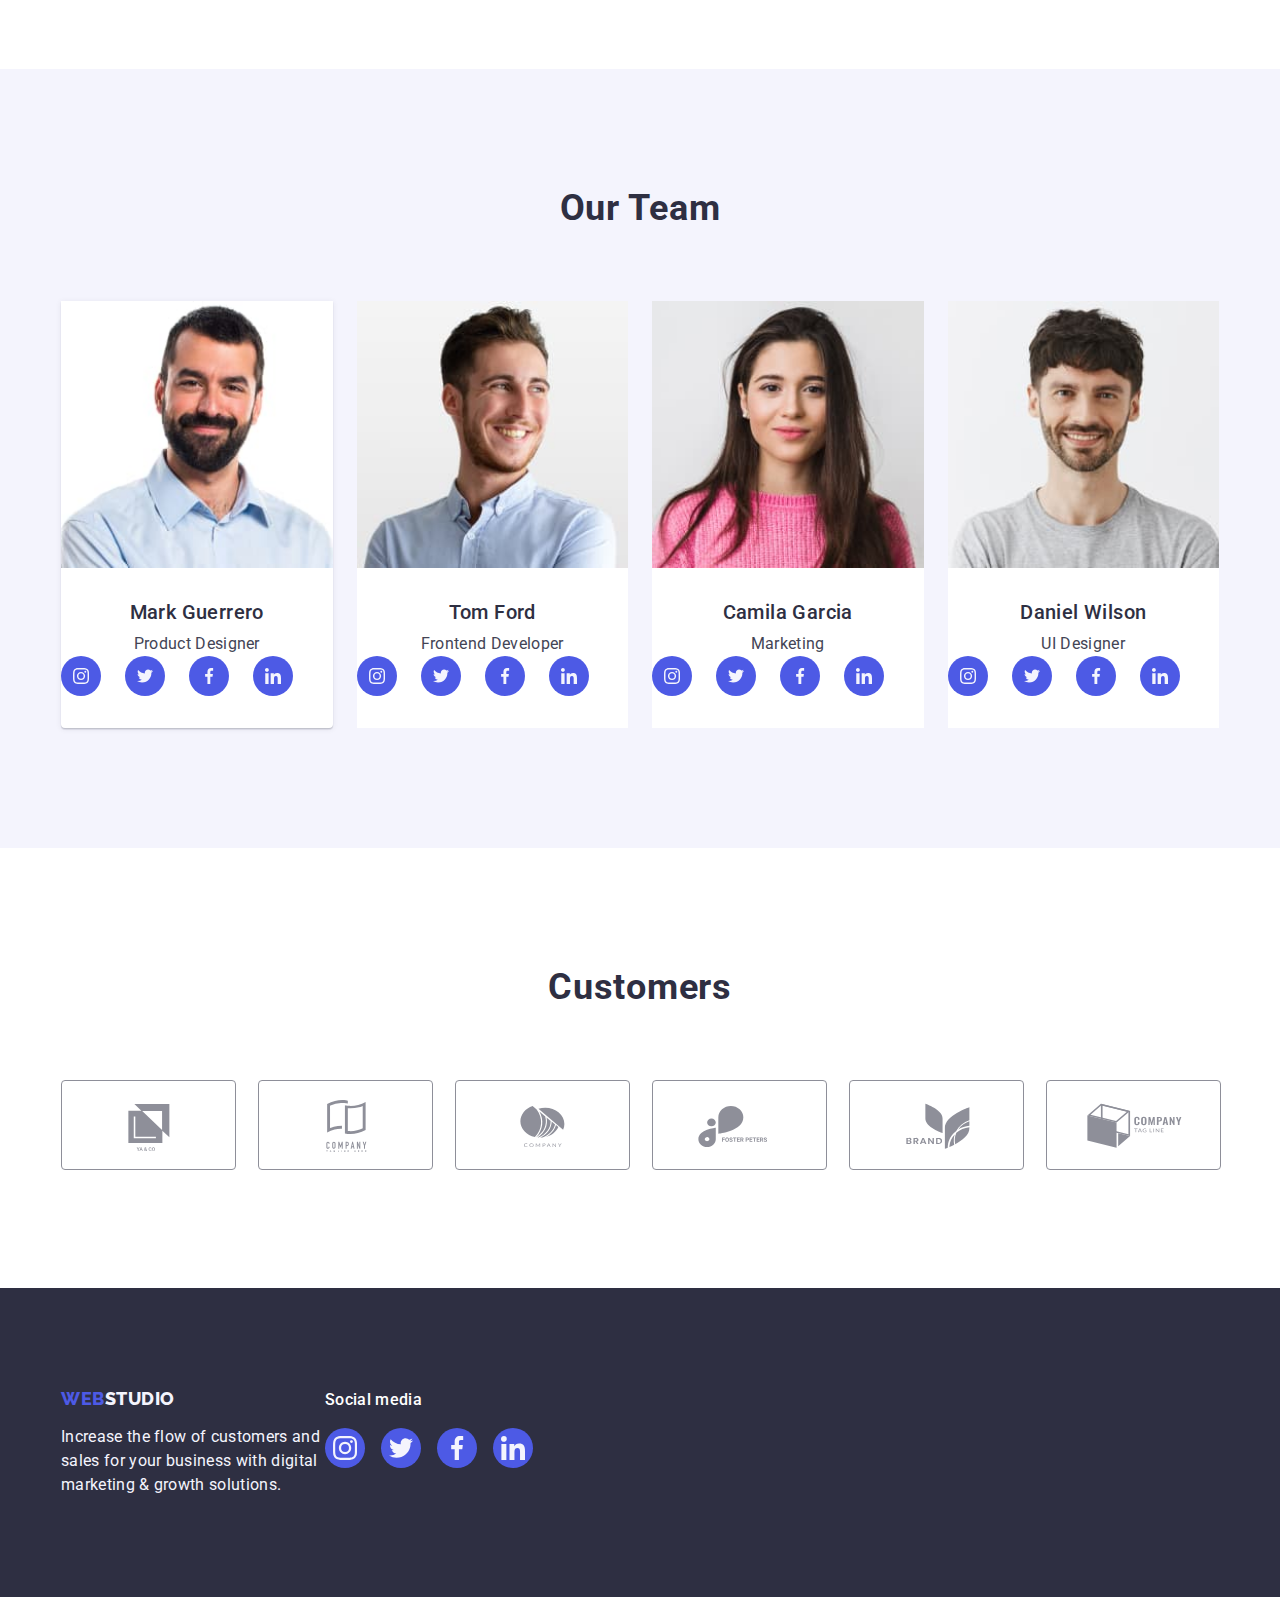
==== commit aefc8797: "add changes in footer" ====
--- a/index.html
+++ b/index.html
@@ -61,7 +61,7 @@
           <li class=" links-a features-list-item">
             <div class="icon-container">
                <svg class="features-list-icon" width="64" height="64">
-              <use href="./images/symbol-defs.svg#icon-antenna"></use>
+              <use href="./images/icons.svg#icon-antenna"></use>
             </svg>
             </div>
             <h3 class="features-subtitle">Strategy</h3>
@@ -73,7 +73,7 @@
           <li class=" links-a features-list-item">
             <div class="icon-container">
               <svg class="features-list-icon" width="64" height="64">
-             <use href="./images/symbol-defs.svg#icon-clock"></use>
+             <use href="./images/icons.svg#icon-clock"></use>
            </svg>
            </div>
             <h3 class="features-subtitle">Punctuality</h3>
@@ -85,7 +85,7 @@
           <li class=" links-a features-list-item">
             <div class="icon-container">
               <svg class="features-list-icon" width="64" height="64">
-             <use href="./images/symbol-defs.svg#icon-diagram"></use>
+             <use href="./images/icons.svg#icon-diagram"></use>
            </svg>
            </div>
             <h3 class="features-subtitle">Diligence</h3>
@@ -97,7 +97,7 @@
           <li class=" links-a features-list-item">
             <div class="icon-container">
               <svg class="features-list-icon" width="64" height="64">
-             <use href="./images/symbol-defs.svg#icon-astronaut"></use>
+             <use href="./images/icons.svg#icon-astronaut"></use>
            </svg>
            </div>
             <h3 class="features-subtitle">Technologies</h3>
@@ -152,28 +152,28 @@
               <li class="social-media-item">
                 <a class="social-link" href="https://www.instagram.com">
                   <svg  class="social-icon"   width="16" height="16">
-                    <use href="./images/symbol-defs.svg#icon-instagram"></use>
+                    <use href="./images/icons.svg#icon-instagram"></use>
                   </svg>
                 </a>
               </li>
               <li class="social-media-item">
                 <a class="social-link" href="https://twitter.com">
                   <svg  class="social-icon"   width="16" height="16">
-                    <use href="./images/symbol-defs.svg#icon-twitter"></use>
+                    <use href="./images/icons.svg#icon-twitter"></use>
                   </svg>
                 </a>
               </li>
               <li class="social-media-item">
                 <a class="social-link" href="https://www.facebook.com">
                   <svg  class="social-icon"   width="16" height="16">
-                    <use href="./images/symbol-defs.svg#icon-facebook"></use>
+                    <use href="./images/icons.svg#icon-facebook"></use>
                   </svg>
                 </a>
               </li>
               <li class="social-media-item">
                 <a class="social-link" href="https://www.linkedin.com">
                   <svg  class="social-icon"   width="16" height="16">
-                    <use href="./images/symbol-defs.svg#icon-linkedin"></use>
+                    <use href="./images/icons.svg#icon-linkedin"></use>
                   </svg>
                 </a>
               </li>
@@ -189,28 +189,28 @@
               <li class="social-media-item">
                 <a class="social-link" href="https://www.instagram.com">
                   <svg  class="social-icon"   width="16" height="16">
-                    <use href="./images/symbol-defs.svg#icon-instagram"></use>
+                    <use href="./images/icons.svg#icon-instagram"></use>
                   </svg>
                 </a>
               </li>
               <li class="social-media-item">
                 <a class="social-link" href="https://twitter.com">
                   <svg  class="social-icon"   width="16" height="16">
-                    <use href="./images/symbol-defs.svg#icon-twitter"></use>
+                    <use href="./images/icons.svg#icon-twitter"></use>
                   </svg>
                 </a>
               </li>
               <li class="social-media-item">
                 <a class="social-link" href="https://www.facebook.com">
                   <svg  class="social-icon"   width="16" height="16">
-                    <use href="./images/symbol-defs.svg#icon-facebook"></use>
+                    <use href="./images/icons.svg#icon-facebook"></use>
                   </svg>
                 </a>
               </li>
               <li class="social-media-item">
                 <a class="social-link" href="https://www.linkedin.com">
                   <svg  class="social-icon"   width="16" height="16">
-                    <use href="./images/symbol-defs.svg#icon-linkedin"></use>
+                    <use href="./images/icons.svg#icon-linkedin"></use>
                   </svg>
                 </a>
               </li>
@@ -226,28 +226,28 @@
               <li class="social-media-item">
                 <a class="social-link" href="https://www.instagram.com">
                   <svg  class="social-icon"   width="16" height="16">
-                    <use href="./images/symbol-defs.svg#icon-instagram"></use>
+                    <use href="./images/icons.svg#icon-instagram"></use>
                   </svg>
                 </a>
               </li>
               <li class="social-media-item">
                 <a class="social-link" href="https://twitter.com">
                   <svg  class="social-icon"   width="16" height="16">
-                    <use href="./images/symbol-defs.svg#icon-twitter"></use>
+                    <use href="./images/icons.svg#icon-twitter"></use>
                   </svg>
                 </a>
               </li>
               <li class="social-media-item">
                 <a class="social-link" href="https://www.facebook.com">
                   <svg  class="social-icon"   width="16" height="16">
-                    <use href="./images/symbol-defs.svg#icon-facebook"></use>
+                    <use href="./images/icons.svg#icon-facebook"></use>
                   </svg>
                 </a>
               </li>
               <li class="social-media-item">
                 <a class="social-link" href="https://www.linkedin.com">
                   <svg  class="social-icon"   width="16" height="16">
-                    <use href="./images/symbol-defs.svg#icon-linkedin"></use>
+                    <use href="./images/icons.svg#icon-linkedin"></use>
                   </svg>
                 </a>
               </li>
@@ -263,28 +263,28 @@
               <li class="social-media-item">
                 <a class="social-link" href="https://www.instagram.com">
                   <svg  class="social-icon"   width="16" height="16">
-                    <use href="./images/symbol-defs.svg#icon-instagram"></use>
+                    <use href="./images/icons.svg#icon-instagram"></use>
                   </svg>
                 </a>
               </li>
               <li class="social-media-item">
                 <a class="social-link" href="https://twitter.com">
                   <svg  class="social-icon"   width="16" height="16">
-                    <use href="./images/symbol-defs.svg#icon-twitter"></use>
+                    <use href="./images/icons.svg#icon-twitter"></use>
                   </svg>
                 </a>
               </li>
               <li class="social-media-item">
                 <a class="social-link" href="https://www.facebook.com">
                   <svg  class="social-icon"   width="16" height="16">
-                    <use href="./images/symbol-defs.svg#icon-facebook"></use>
+                    <use href="./images/icons.svg#icon-facebook"></use>
                   </svg>
                 </a>
               </li>
               <li class="social-media-item">
                 <a class="social-link" href="https://www.linkedin.com">
                   <svg  class="social-icon"   width="16" height="16">
-                    <use href="./images/symbol-defs.svg#icon-linkedin"></use>
+                    <use href="./images/icons.svg#icon-linkedin"></use>
                   </svg>
                 </a>
               </li>
@@ -301,42 +301,42 @@
       <li class="customer-item">
         <a href="#" class="customer-link">
           <svg class="customer-icon" width="104" height="56">
-            <use href="./images/symbol-defs.svg#icon-ya_co"></use>
-          </svg>
-        </a>
-      </li>
-      <li class="customer-item">
-        <a href="#" class="customer-link">
-          <svg class="customer-icon" width="104" height="56">
-            <use href="./images/symbol-defs.svg#icon-company_tag_line_here"></use>
-          </svg>
-        </a>
-      </li>
-      <li class="customer-item">
-        <a href="#" class="customer-link">
-          <svg class="customer-icon" width="104" height="56">
-            <use href="./images/symbol-defs.svg#icon-company"></use>
-          </svg>
-        </a>
-      </li>
-      <li class="customer-item">
-        <a href="#" class="customer-link">
-          <svg class="customer-icon" width="104" height="56">
-            <use href="./images/symbol-defs.svg#icon-foster_peters"></use>
-          </svg>
-        </a>
-      </li>
-      <li class="customer-item">
-        <a href="#" class="customer-link">
-          <svg class="customer-icon" width="104" height="56">
-            <use href="./images/symbol-defs.svg#icon-brand"></use>
-          </svg>
-        </a>
-      </li>
-      <li class="customer-item">
-        <a href="#" class="customer-link">
-          <svg class="customer-icon" width="104" height="56">
-            <use href="./images/symbol-defs.svg#icon-company_tag_line"></use>
+            <use href="./images/icons.svg#icon-ya_co"></use>
+          </svg>
+        </a>
+      </li>
+      <li class="customer-item">
+        <a href="#" class="customer-link">
+          <svg class="customer-icon" width="104" height="56">
+            <use href="./images/icons.svg#icon-company_tag_line_here"></use>
+          </svg>
+        </a>
+      </li>
+      <li class="customer-item">
+        <a href="#" class="customer-link">
+          <svg class="customer-icon" width="104" height="56">
+            <use href="./images/icons.svg#icon-company"></use>
+          </svg>
+        </a>
+      </li>
+      <li class="customer-item">
+        <a href="#" class="customer-link">
+          <svg class="customer-icon" width="104" height="56">
+            <use href="./images/icons.svg#icon-foster_peters"></use>
+          </svg>
+        </a>
+      </li>
+      <li class="customer-item">
+        <a href="#" class="customer-link">
+          <svg class="customer-icon" width="104" height="56">
+            <use href="./images/icons.svg#icon-brand"></use>
+          </svg>
+        </a>
+      </li>
+      <li class="customer-item">
+        <a href="#" class="customer-link">
+          <svg class="customer-icon" width="104" height="56">
+            <use href="./images/icons.svg#icon-company_tag_line"></use>
           </svg>
         </a>
       </li>
@@ -360,30 +360,30 @@
       <p class="social-media-txt">Social media</p>
       <ul class="social-media list">
         <li class="social-media-item">
-          <a class="social-link" href="https://www.instagram.com">
-            <svg  class="social-icon"   width="16" height="16">
-              <use href="./images/symbol-defs.svg#icon-instagram"></use>
+          <a class="social-link footer-social-link" href="https://www.instagram.com">
+            <svg  class="social-icon"   width="24" height="24">
+              <use href="./images/icons.svg#icon-instagram"></use>
             </svg>
           </a>
         </li>
         <li class="social-media-item">
-          <a class="social-link" href="https://twitter.com">
-            <svg  class="social-icon"   width="16" height="16">
-              <use href="./images/symbol-defs.svg#icon-twitter"></use>
+          <a class="social-link footer-social-link" href="https://twitter.com">
+            <svg  class="social-icon"   width="24" height="24">
+              <use href="./images/icons.svg#icon-twitter"></use>
             </svg>
           </a>
         </li>
         <li class="social-media-item">
-          <a class="social-link" href="https://www.facebook.com">
-            <svg  class="social-icon"   width="16" height="16">
-              <use href="./images/symbol-defs.svg#icon-facebook"></use>
+          <a class="social-link footer-social-link" href="https://www.facebook.com">
+            <svg  class="social-icon"   width="24" height="24">
+              <use href="./images/icons.svg#icon-facebook"></use>
             </svg>
           </a>
         </li>
         <li class="social-media-item">
-          <a class="social-link" href="https://www.linkedin.com">
-            <svg  class="social-icon"   width="16" height="16">
-              <use href="./images/symbol-defs.svg#icon-linkedin"></use>
+          <a class="social-link footer-social-link" href="https://www.linkedin.com">
+            <svg  class="social-icon"   width="24" height="24">
+              <use href="./images/icons.svg#icon-linkedin"></use>
             </svg>
           </a>
         </li>
@@ -396,7 +396,7 @@
   <div class="modal-window">
     <button class="modal-button" type="button" data-modal-close>
 <svg class="modal-svg" width="8" height="8">
-  <use href="./images/symbol-defs.svg#icon-close-black"></use>
+  <use href="./images/icons.svg#icon-close-black"></use>
 </svg>
     </button>
   </div>
--- a/css/styles.css
+++ b/css/styles.css
@@ -69,7 +69,7 @@
   background-repeat: no-repeat;
   background-position: center;
   background-size: cover;
-    
+  max-width: 1440px;
   padding: 188px 0;
   text-align: center;
 }
@@ -280,6 +280,7 @@
 border-radius: 4px;
   background: var(--iris);
   color: var(--white);
+  background-color: 250ms cubic-bezier(0.4, 0, 0.2, 1);
 }
 
 .hero-btn-order:hover,
@@ -401,6 +402,7 @@
 }
 .our-team-list {
   display: flex;
+  justify-content: center;
   gap: 24px;
 
 }
@@ -412,6 +414,7 @@
 }
 .our-team-list-item:nth-child(1){
   border-radius: 0px 0px 4px 4px;
+  box-shadow: 0px 1px 6px rgba(46, 47, 66, 0.08), 0px 1px 1px rgba(46, 47, 66, 0.16), 0px 2px 1px rgba(46, 47, 66, 0.08);
 }
  
 .our-team-subtitle {
@@ -432,8 +435,7 @@
   text-align: center;
    padding-top: 32px;
    padding-bottom: 32px;
-   padding-left: 16px;
-   padding-right: 16px;
+ 
 }
 
 .social-media {
@@ -457,11 +459,12 @@
    width: 100%;
    height: 100%;
    fill:var(--cloud);
-}
-
-/* .social-link:is(:hover, :focus) .social-icon { */
+   
+}
+
+
 .social-link:is(:hover, :focus) {
-  background: var(--green);
+  background: var(--ocean);
   border: none;
 }
 
@@ -690,7 +693,7 @@
  gap: 16px;
 }
 .container-footer{
-  margin-left: 120px;
+  margin-right: 120px ;
 }
 .footer .container{
 display: flex;
@@ -705,4 +708,9 @@
     line-height: 1.5;
     letter-spacing: 0.02em;
     color: var(--white);
+}
+
+.footer-social-link:hover, 
+.footer-social-link:focus{
+  background-color: var(--green); 
 }